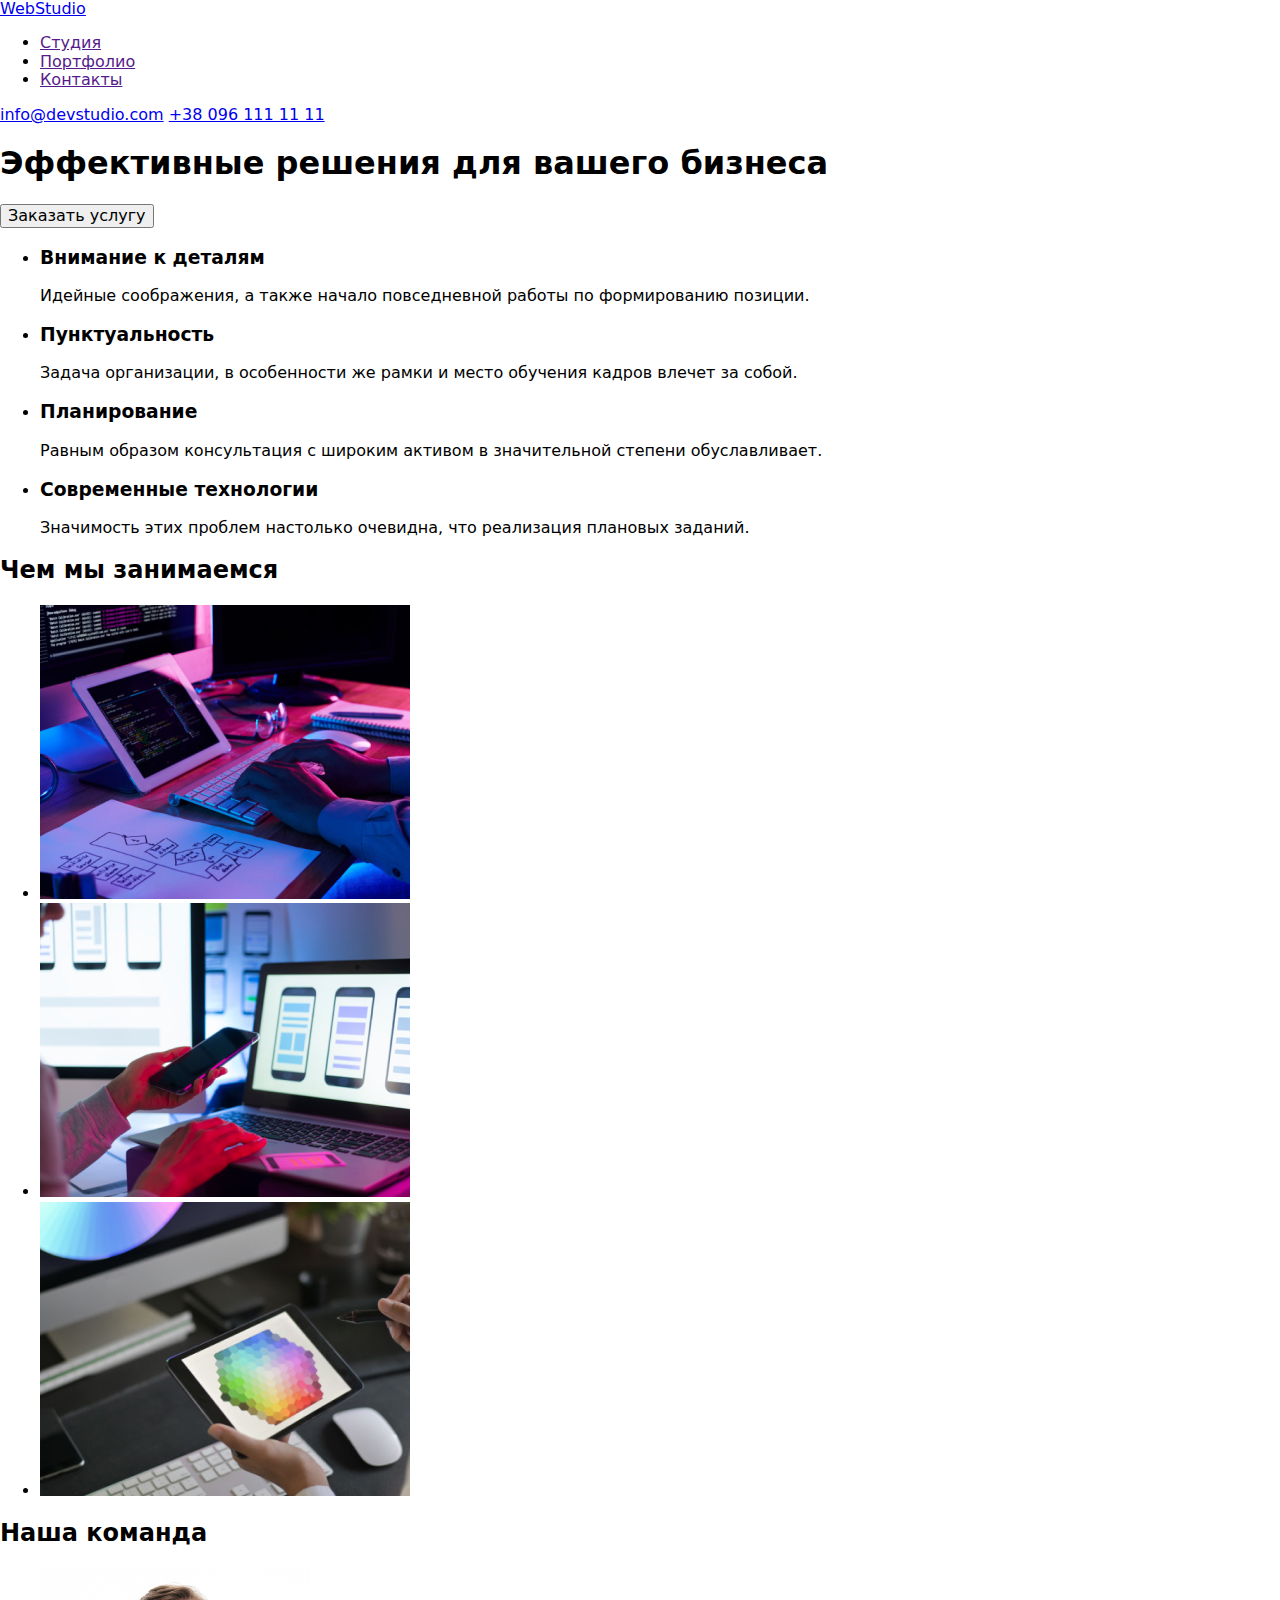
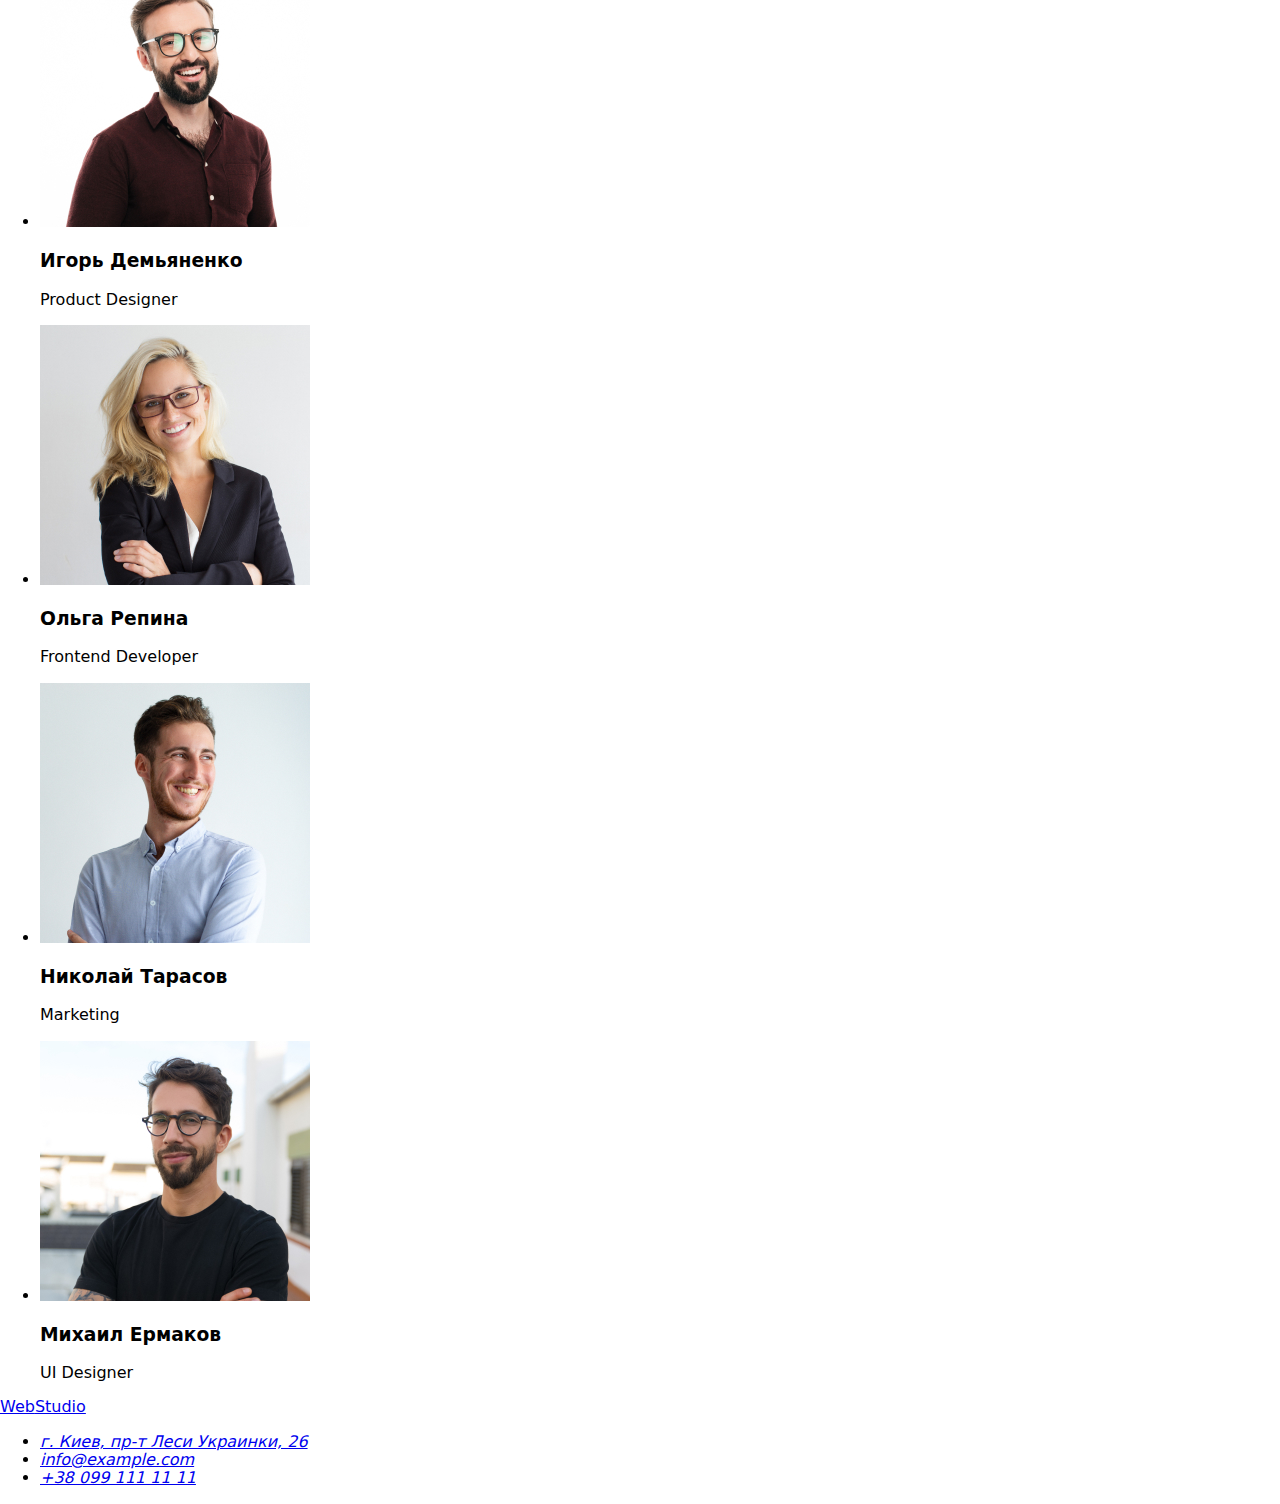
==== index.html @ 5b7927d1 "init" ====
<!DOCTYPE html>
<html lang="ru">
<head>
    <meta charset="UTF-8">
    <meta http-equiv="X-UA-Compatible" content="IE=edge">
    <meta name="viewport" content="width=device-width, initial-scale=1.0">
    <title>Студия</title>
    <link rel="stylesheet" href="https://cdnjs.cloudflare.com/ajax/libs/modern-normalize/1.0.0/modern-normalize.min.css">
    
</head>
<body>
    <header>
        <nav>
            <a href="/"><span>Web</span>Studio</a>
            <ul>
                <li>
                    <a href="">Студия</a>
                </li>
                <li>
                    <a href="">Портфолио</a>
                </li>
                <li>
                    <a href="">Контакты</a>
                </li>
            </ul>
        </nav>
        <a href="mailto=info@devstudio.com">info@devstudio.com</a>
        <a href="tel:+380961111111">+38 096 111 11 11</a>
    </header>
    <main>

        <!-- HERO-->
        <section>
            <h1>Эффективные решения для вашего бизнеса</h1>
            <button type="button">Заказать услугу</button>
        </section>
        <!-- About US -->
        <section>
            <h2 hidden>О нас</h2>
            <ul>
                <li>
                    <h3>Внимание к деталям</h3>
                    <p>Идейные соображения, а также начало повседневной работы по формированию позиции.</p>
                </li>
                <li>
                    <h3>Пунктуальность</h3>
                    <p>Задача организации, в особенности же рамки и место обучения кадров влечет за собой.</p>
                </li>
                <li>
                    <h3>Планирование</h3>
                    <p>Равным образом консультация с широким активом в значительной степени обуславливает.</p>
                </li>
                <li>
                    <h3>Современные технологии</h3>
                    <p>Значимость этих проблем настолько очевидна, что реализация плановых заданий.</p>
                </li>
            </ul>
        </section>

        <!--Our occupation-->
        <section>
            <h2>Чем мы занимаемся</h2>
            <ul>
                <li><img src="./images/section-occupation/occupation1.jpg" alt="разработчик занимается версткой" width="370" height="294"></li>
                <li><img src="./images/section-occupation/occupation2.jpg" alt="разработчик работает над интерфейсом" width="370" height="294"></li>
                <li><img src="./images/section-occupation/occupation3.jpg" alt="разработчик подбирает цветовое решение" width="370" height="294"></li>
            </ul>
        </section>

        <!--Development team-->
        <section>
            <h2>Наша команда</h2>
            <ul>
                <li>
                    <img src="./images/section-development-team/product-designer.jpg" alt="фотография дизайнера" width="270" height="260">
                    <h3>Игорь Демьяненко</h3>
                    <p lang="en">Product Designer</p>   
                </li>
                <li>
                    <img src="./images/section-development-team/frontend-developer.jpg" alt="фотография фронтенд разработчика" width="270" height="260">
                    <h3>Ольга Репина</h3>
                    <p lang="en">Frontend Developer</p>
                </li>
                <li>
                    <img src="./images/section-development-team/marketing.jpg" alt="фотография маркетолога" width="270" height="260">
                    <h3>Николай Тарасов</h3>
                    <p lang="en">Marketing</p>
                </li>
                <li>
                    <img src="./images/section-development-team/ui-designer.jpg" alt="фотография дизайнера пользовательского интерфейса" width="270" height="260">    
                    <h3>Михаил Ермаков</h3>
                    <p lang="en">UI Designer</p>
                </li>
            </ul>
        </section>
    </main>
    <footer>
        <a href="/"><span>Web</span>Studio</a>
        <address>
            <ul>
                <li>
                    <a href="https://goo.gl/maps/tsdU5EEPxmvVZAaJ6" target="_blank" rel="noopener noreferrer">г. Киев, пр-т Леси Украинки, 26</a>
                </li>
                <li>
                    <a href="mailto:info@example.com" lang="en">info@example.com</a>
                </li>
                <li>
                    <a href="tel:+380991111111">+38 099 111 11 11</a>
                </li>    
            </ul>
        </address>

    </footer>
    
</body>

</html>
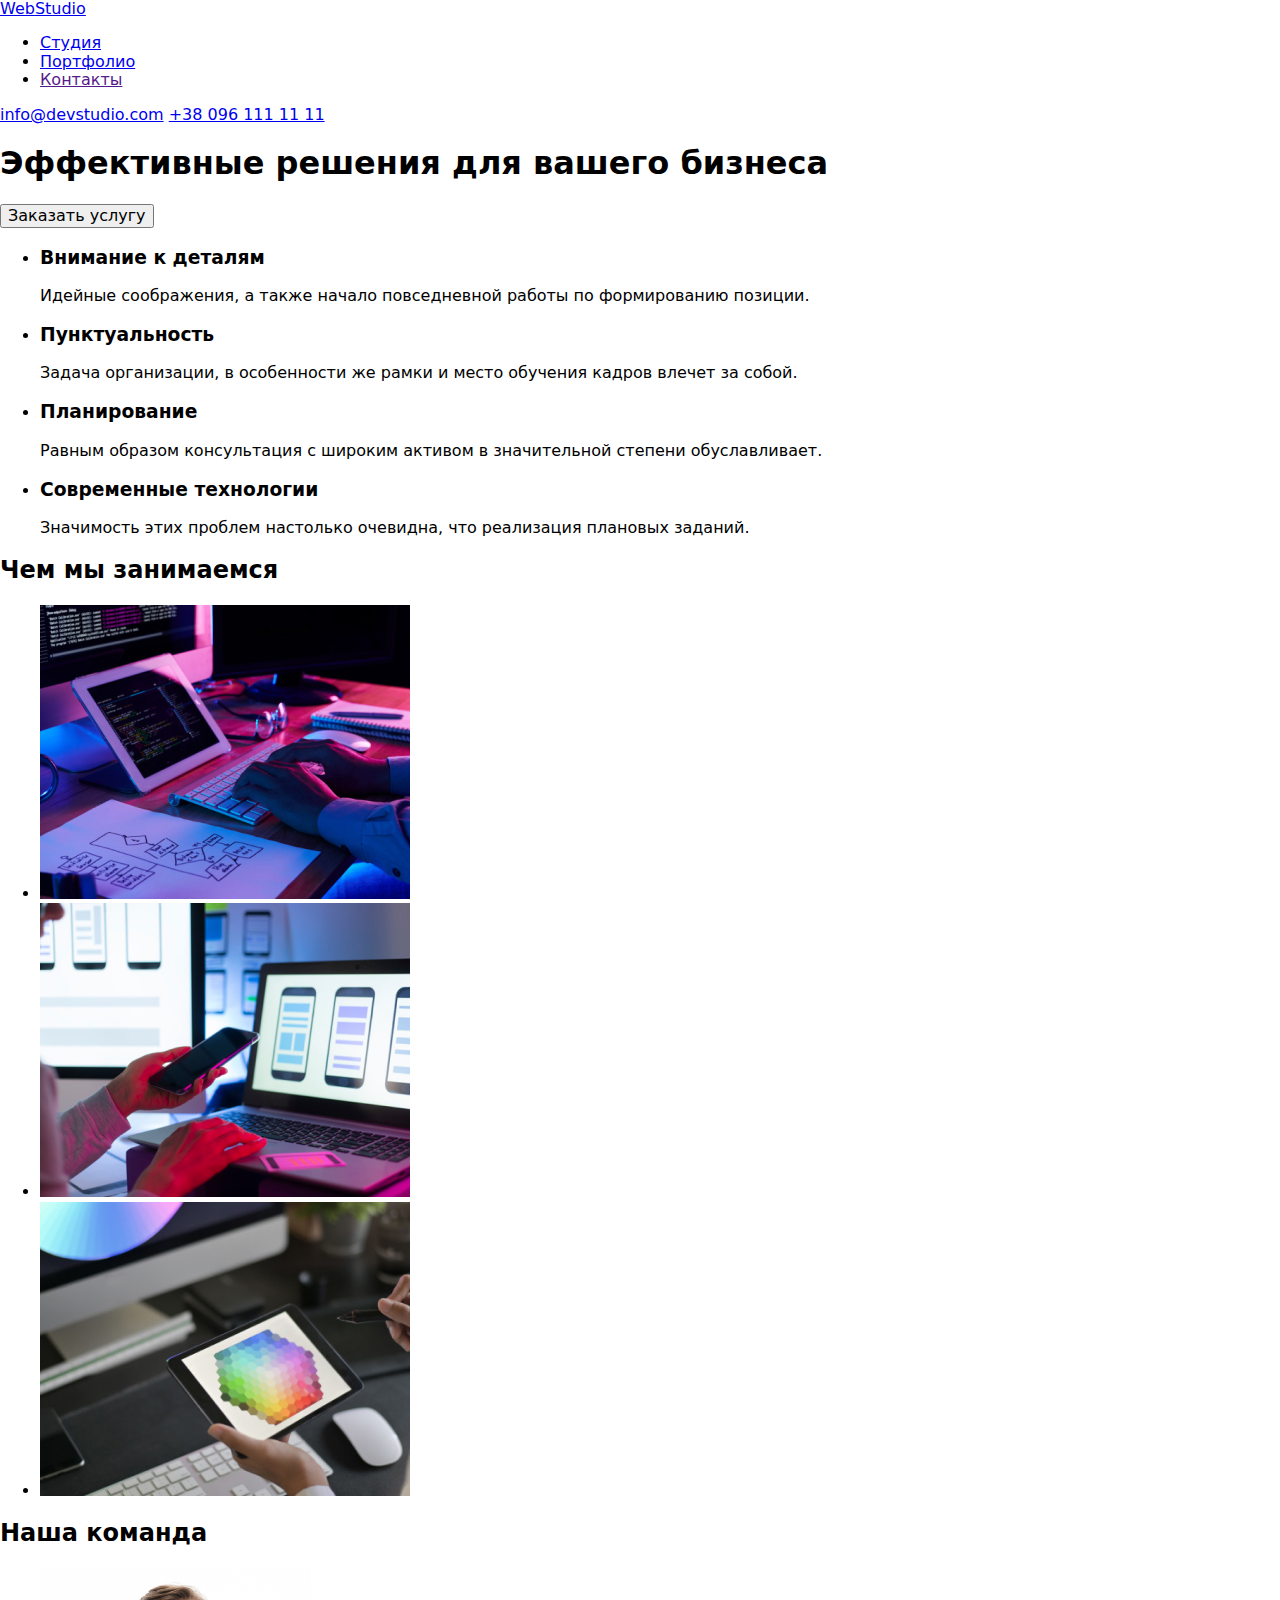
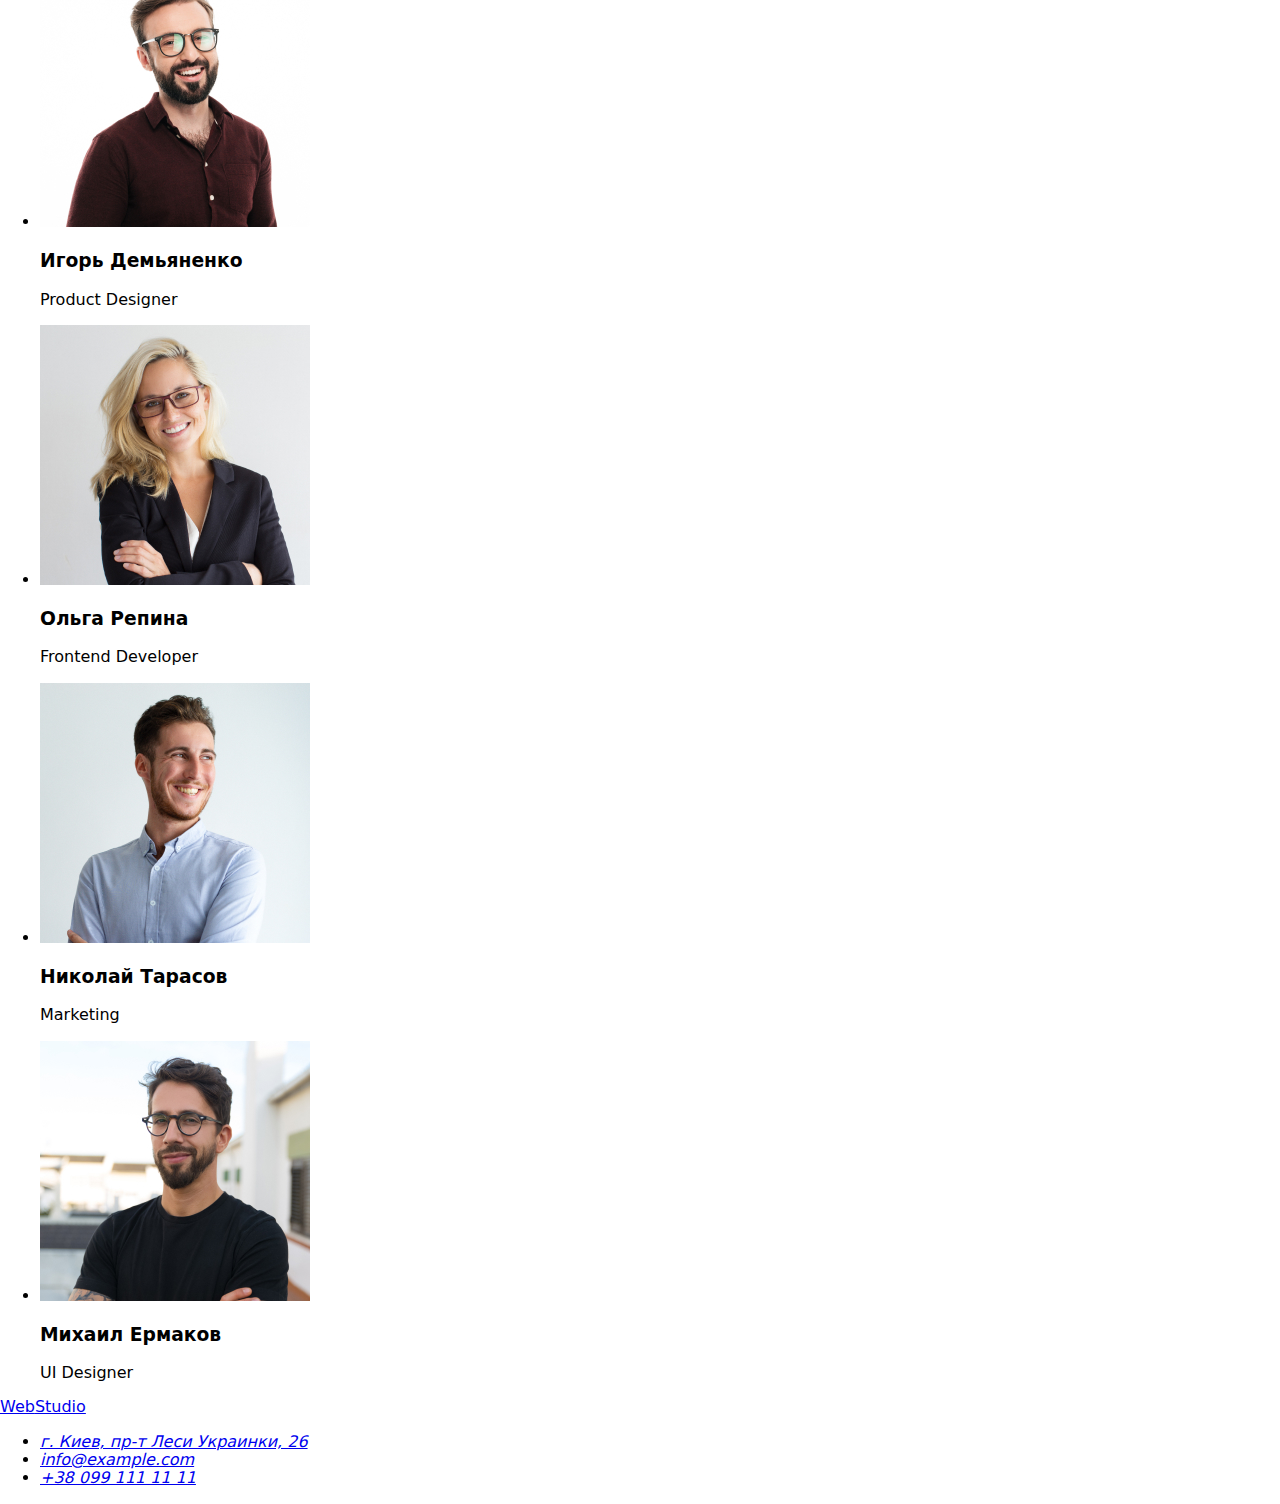
==== commit 17c8c278: "added portfolio" ====
--- a/index.html
+++ b/index.html
@@ -14,10 +14,10 @@
             <a href="/"><span>Web</span>Studio</a>
             <ul>
                 <li>
-                    <a href="">Студия</a>
+                    <a href="./index.html">Студия</a>
                 </li>
                 <li>
-                    <a href="">Портфолио</a>
+                    <a href="./portfolio.html">Портфолио</a>
                 </li>
                 <li>
                     <a href="">Контакты</a>
@@ -61,9 +61,9 @@
         <section>
             <h2>Чем мы занимаемся</h2>
             <ul>
-                <li><img src="./images/section-occupation/occupation1.jpg" alt="разработчик занимается версткой" width="370" height="294"></li>
-                <li><img src="./images/section-occupation/occupation2.jpg" alt="разработчик работает над интерфейсом" width="370" height="294"></li>
-                <li><img src="./images/section-occupation/occupation3.jpg" alt="разработчик подбирает цветовое решение" width="370" height="294"></li>
+                <li><img src="./images/img-section-occupation/occupation1.jpg" alt="разработчик занимается версткой" width="370" height="294"></li>
+                <li><img src="./images/img-section-occupation/occupation2.jpg" alt="разработчик работает над интерфейсом" width="370" height="294"></li>
+                <li><img src="./images/img-section-occupation/occupation3.jpg" alt="разработчик подбирает цветовое решение" width="370" height="294"></li>
             </ul>
         </section>
 
@@ -72,22 +72,22 @@
             <h2>Наша команда</h2>
             <ul>
                 <li>
-                    <img src="./images/section-development-team/product-designer.jpg" alt="фотография дизайнера" width="270" height="260">
+                    <img src="./images/img-section-development-team/product-designer.jpg" alt="фотография дизайнера" width="270" height="260">
                     <h3>Игорь Демьяненко</h3>
                     <p lang="en">Product Designer</p>   
                 </li>
                 <li>
-                    <img src="./images/section-development-team/frontend-developer.jpg" alt="фотография фронтенд разработчика" width="270" height="260">
+                    <img src="./images/img-section-development-team/frontend-developer.jpg" alt="фотография фронтенд разработчика" width="270" height="260">
                     <h3>Ольга Репина</h3>
                     <p lang="en">Frontend Developer</p>
                 </li>
                 <li>
-                    <img src="./images/section-development-team/marketing.jpg" alt="фотография маркетолога" width="270" height="260">
+                    <img src="./images/img-section-development-team/marketing.jpg" alt="фотография маркетолога" width="270" height="260">
                     <h3>Николай Тарасов</h3>
                     <p lang="en">Marketing</p>
                 </li>
                 <li>
-                    <img src="./images/section-development-team/ui-designer.jpg" alt="фотография дизайнера пользовательского интерфейса" width="270" height="260">    
+                    <img src="./images/img-section-development-team/ui-designer.jpg" alt="фотография дизайнера пользовательского интерфейса" width="270" height="260">    
                     <h3>Михаил Ермаков</h3>
                     <p lang="en">UI Designer</p>
                 </li>
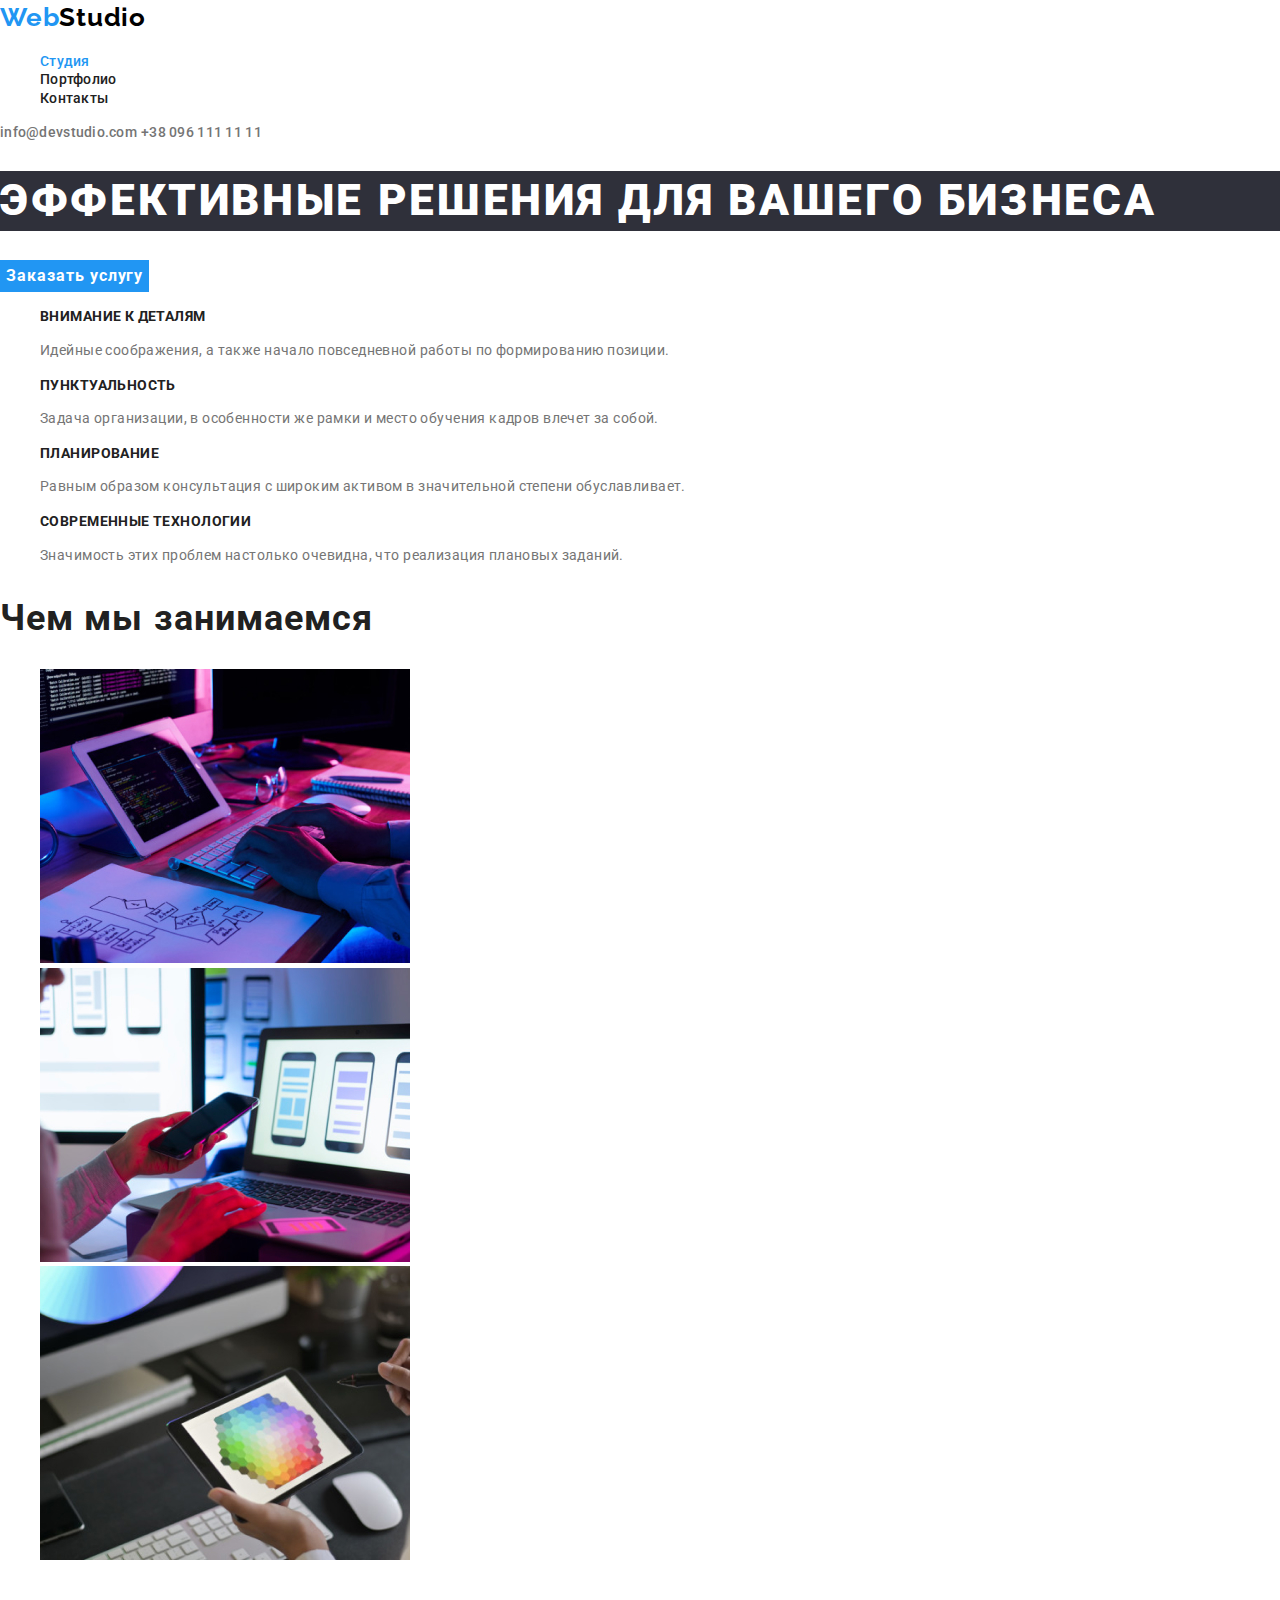
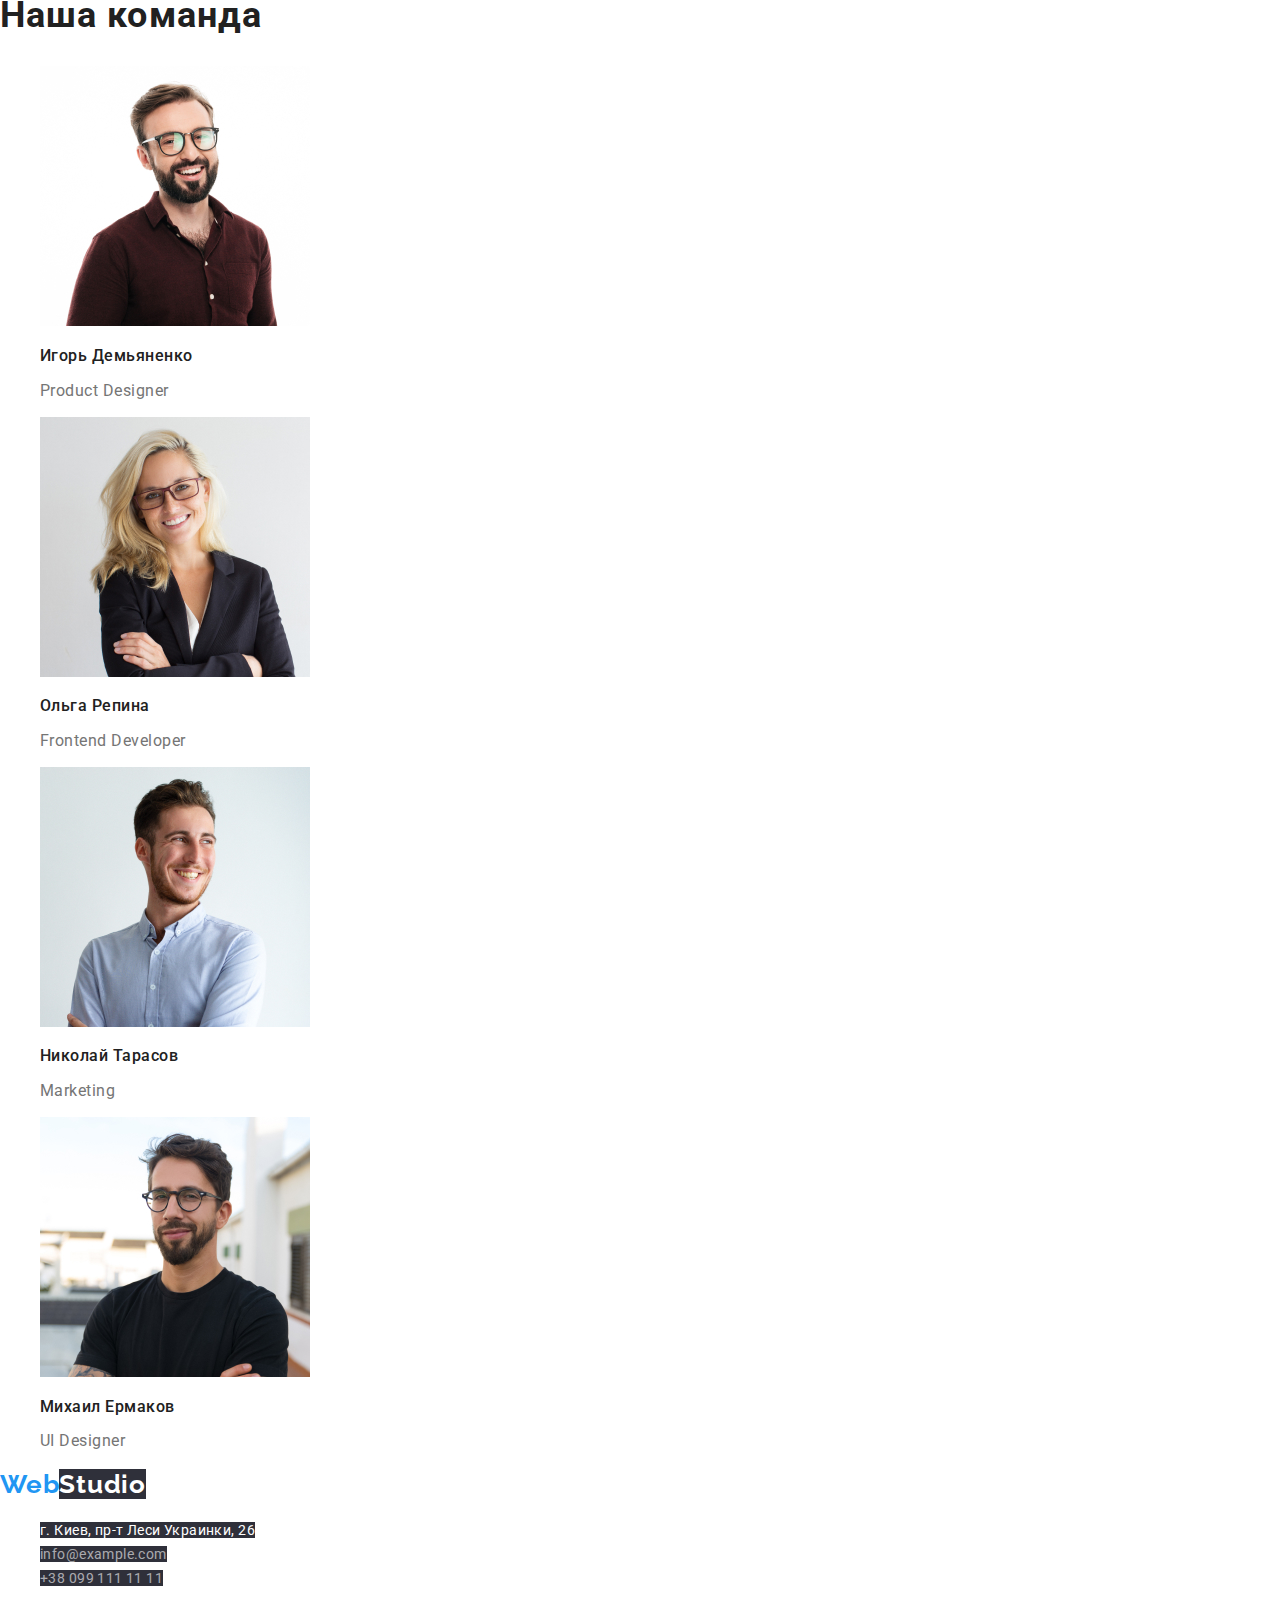
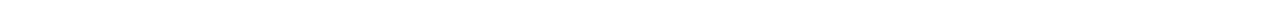
==== commit 71ed72b3: "added css" ====
--- a/index.html
+++ b/index.html
@@ -6,61 +6,71 @@
     <meta name="viewport" content="width=device-width, initial-scale=1.0">
     <title>Студия</title>
     <link rel="stylesheet" href="https://cdnjs.cloudflare.com/ajax/libs/modern-normalize/1.0.0/modern-normalize.min.css">
-    
+    <link rel="preconnect" href="https://fonts.gstatic.com">
+    <link rel="preconnect" href="https://fonts.gstatic.com">
+<link rel="preconnect" href="https://fonts.gstatic.com">
+<link href="https://fonts.googleapis.com/css2?family=Raleway:wght@700&family=Roboto:wght@400;500;700;900&display=swap"
+      rel="stylesheet">
+    <link rel="stylesheet" href="./stiles.css">
 </head>
+
 <body>
-    <header>
-        <nav>
-            <a href="/"><span>Web</span>Studio</a>
-            <ul>
-                <li>
-                    <a href="./index.html">Студия</a>
+    <header class="header">
+        <nav class="navigation">
+            <a class="logo link" href="./index.html">Web<span class="logo-durk-letters">Studio</span></a>
+            <ul class="navigation-list list">
+                <li class="navigation-item">
+                    <a class="current navigation-link link" href="./index.html">Студия</a>
                 </li>
-                <li>
-                    <a href="./portfolio.html">Портфолио</a>
+                <li class="navigation-item">
+                    <a class="navigation-link link" href="./portfolio.html">Портфолио</a>
                 </li>
-                <li>
-                    <a href="">Контакты</a>
+                <li class="navigation-item">
+                    <a class="navigation-link link" href="">Контакты</a>
                 </li>
             </ul>
         </nav>
-        <a href="mailto=info@devstudio.com">info@devstudio.com</a>
-        <a href="tel:+380961111111">+38 096 111 11 11</a>
+        <a class="contact-link link" href="mailto=info@devstudio.com">info@devstudio.com</a>
+        <a class="contact-link link" href="tel:+380961111111">+38 096 111 11 11</a>
     </header>
     <main>
 
         <!-- HERO-->
-        <section>
-            <h1>Эффективные решения для вашего бизнеса</h1>
-            <button type="button">Заказать услугу</button>
+
+        <section class="hero">
+            <h1 class="hero-title">Эффективные решения для вашего бизнеса</h1>
+            <button class="modal-btn" type="button">Заказать услугу</button>
         </section>
+
         <!-- About US -->
-        <section>
-            <h2 hidden>О нас</h2>
-            <ul>
-                <li>
-                    <h3>Внимание к деталям</h3>
+
+        <section class="about">
+            <h2 hidden class="title">О нас</h2>
+            <ul class="about-list list">
+                <li class="about-list-item">
+                    <h3 class="about-list-title">Внимание к деталям</h3>
                     <p>Идейные соображения, а также начало повседневной работы по формированию позиции.</p>
                 </li>
-                <li>
-                    <h3>Пунктуальность</h3>
+                <li class="about-list-item">
+                    <h3 class="about-list-title">Пунктуальность</h3>
                     <p>Задача организации, в особенности же рамки и место обучения кадров влечет за собой.</p>
                 </li>
-                <li>
-                    <h3>Планирование</h3>
+                <li class="about-list-item">
+                    <h3 class="about-list-title">Планирование</h3>
                     <p>Равным образом консультация с широким активом в значительной степени обуславливает.</p>
                 </li>
-                <li>
-                    <h3>Современные технологии</h3>
+                <li class="about-list-item">
+                    <h3 class="about-list-title">Современные технологии</h3>
                     <p>Значимость этих проблем настолько очевидна, что реализация плановых заданий.</p>
                 </li>
             </ul>
         </section>
 
         <!--Our occupation-->
-        <section>
-            <h2>Чем мы занимаемся</h2>
-            <ul>
+
+        <section class="occupation">
+            <h2 class="title">Чем мы занимаемся</h2>
+            <ul class="list">
                 <li><img src="./images/img-section-occupation/occupation1.jpg" alt="разработчик занимается версткой" width="370" height="294"></li>
                 <li><img src="./images/img-section-occupation/occupation2.jpg" alt="разработчик работает над интерфейсом" width="370" height="294"></li>
                 <li><img src="./images/img-section-occupation/occupation3.jpg" alt="разработчик подбирает цветовое решение" width="370" height="294"></li>
@@ -68,44 +78,48 @@
         </section>
 
         <!--Development team-->
-        <section>
-            <h2>Наша команда</h2>
-            <ul>
-                <li>
+
+        <section class="development-team">
+            <h2 class="title">Наша команда</h2>
+            <ul class="list">
+                <li class="list-team">
                     <img src="./images/img-section-development-team/product-designer.jpg" alt="фотография дизайнера" width="270" height="260">
-                    <h3>Игорь Демьяненко</h3>
+                    <h3 class="title-team">Игорь Демьяненко</h3>
                     <p lang="en">Product Designer</p>   
                 </li>
-                <li>
+                <li  class="list-team">
                     <img src="./images/img-section-development-team/frontend-developer.jpg" alt="фотография фронтенд разработчика" width="270" height="260">
-                    <h3>Ольга Репина</h3>
+                    <h3 class="title-team">Ольга Репина</h3>
                     <p lang="en">Frontend Developer</p>
                 </li>
-                <li>
+                <li  class="list-team">
                     <img src="./images/img-section-development-team/marketing.jpg" alt="фотография маркетолога" width="270" height="260">
-                    <h3>Николай Тарасов</h3>
+                    <h3 class="title-team">Николай Тарасов</h3>
                     <p lang="en">Marketing</p>
                 </li>
-                <li>
+                <li  class="list-team">
                     <img src="./images/img-section-development-team/ui-designer.jpg" alt="фотография дизайнера пользовательского интерфейса" width="270" height="260">    
-                    <h3>Михаил Ермаков</h3>
+                    <h3 class="title-team">Михаил Ермаков</h3>
                     <p lang="en">UI Designer</p>
                 </li>
             </ul>
         </section>
     </main>
-    <footer>
-        <a href="/"><span>Web</span>Studio</a>
-        <address>
-            <ul>
-                <li>
-                    <a href="https://goo.gl/maps/tsdU5EEPxmvVZAaJ6" target="_blank" rel="noopener noreferrer">г. Киев, пр-т Леси Украинки, 26</a>
+
+    <!-- FOOTER-->
+    
+    <footer class="footer">
+        <a class="logo link" href="./index.html">Web<span class="logo-light-letters">Studio</span></a>
+        <address class="address">
+            <ul class="contact-list list">
+                <li class="contact-list-item">
+                    <a class="contact-list-link contact-list-link-address link" href="https://goo.gl/maps/tsdU5EEPxmvVZAaJ6" target="_blank" rel="noopener noreferrer">г. Киев, пр-т Леси Украинки, 26</a>
                 </li>
-                <li>
-                    <a href="mailto:info@example.com" lang="en">info@example.com</a>
+                <li class="contact-list-item">
+                    <a class="contact-list-link link" href="mailto:info@example.com" lang="en">info@example.com</a>
                 </li>
-                <li>
-                    <a href="tel:+380991111111">+38 099 111 11 11</a>
+                <li class="contact-list-item">
+                    <a class="contact-list-link link" href="tel:+380991111111">+38 099 111 11 11</a>
                 </li>    
             </ul>
         </address>
--- a/stiles.css
+++ b/stiles.css
@@ -0,0 +1,209 @@
+:root {
+  --main-font: 'Roboto', sans-serif;
+  --secondary-font: 'Raleway', sans-serif;
+  --accent-color: #2196f3;
+}
+
+body {
+  font-family: var(--main-font), var(--secondary-font), Verdana, sans-serif;
+  color: #757575;
+}
+.link {
+  text-decoration: none;
+}
+
+.list {
+  list-style: none;
+}
+
+.address {
+  font-style: normal;
+}
+
+/* ============= COMPONENTS ============= */
+.modal-btn {
+  font-family: inherit;
+  border: none;
+  font-weight: 700;
+  font-size: 16px;
+  line-height: 1.88;
+  letter-spacing: 0.06em;
+  cursor: pointer;
+  color: #ffffff;
+  background-color: var(--accent-color);
+}
+
+.modal-btn:hover,
+.modal-btn:focus,
+.modal-btn:active {
+  background-color: #188ce8;
+  color: #ffffff;
+  outline: none;
+}
+
+.title {
+  font-weight: 700;
+  font-size: 36px;
+  line-height: 1.17;
+  letter-spacing: 0.03em;
+  color: #212121;
+}
+
+/* ============= END COMPONENTS ============= */
+
+/* ============= HEADER ============= */
+
+.logo {
+  font-family: var(--secondary-font);
+  font-weight: 700;
+  font-size: 26px;
+  line-height: 1.38;
+  letter-spacing: 0.03em;
+  color: var(--accent-color);
+}
+
+.logo-durk-letters {
+  color: #000000;
+}
+
+.navigation-link {
+  font-weight: 500;
+  font-size: 14px;
+  line-height: 1.17;
+  letter-spacing: 0.02em;
+  color: #212121;
+}
+
+.navigation-link:hover,
+.navigation-link:focus {
+  color: var(--accent-color);
+}
+
+.current {
+  color: var(--accent-color);
+}
+
+.contact-link {
+  font-weight: 500;
+  font-size: 14px;
+  line-height: 1.17;
+  letter-spacing: 0.02em;
+  color: #757575;
+}
+
+.contact-link:hover,
+.contact-link:focus {
+  color: var(--accent-color);
+}
+/* ============= END HEADER ============= */
+
+/* ============= HERO  ============= */
+.hero-title {
+  text-transform: uppercase;
+  font-weight: 900;
+  font-size: 44px;
+  line-height: 1.36;
+  letter-spacing: 0.06em;
+  color: #ffffff;
+  background: #2f303a; /* ====================== УДАЛИТЬ BACKGROUND когда будет сделан фон!!!!!!! ===================== */
+}
+/* ============= END HERO  ============= */
+
+/* ============= About US  ============= */
+.about-list-item {
+  font-size: 14px;
+  line-height: 1.71;
+  letter-spacing: 0.03em;
+}
+
+.about-list-title {
+  text-transform: uppercase;
+  font-weight: 700;
+  font-size: 14px;
+  line-height: 1.17;
+  letter-spacing: 0.03em;
+  color: #212121;
+}
+/* ============= END About US  ============= */
+
+/* ============= Our occupation  ============= */
+/* ============= END Our occupation  ============= */
+
+/* ============= Development team ============= */
+.title-team {
+  font-weight: 500;
+  font-size: 16px;
+  line-height: 1.17;
+  letter-spacing: 0.03em;
+  color: #212121;
+}
+
+.list-team {
+  font-size: 16px;
+  line-height: 1.17;
+  letter-spacing: 0.03em;
+}
+
+/* ============= END Development team  ============= */
+
+/* ============= PORTFOLIO  ============= */
+.portfolio-btn {
+  font-family: inherit;
+  border: none;
+  font-weight: 500;
+  font-size: 16px;
+  line-height: 1.62;
+  letter-spacing: 0.03em;
+  cursor: pointer;
+  color: #212121;
+  background: #f5f4fa;
+}
+
+.portfolio-btn:hover,
+.portfolio-btn:focus {
+  background-color: var(--accent-color);
+  color: #ffffff;
+  outline: none;
+}
+
+.title-link {
+  font-weight: 700;
+  font-size: 18px;
+  line-height: 2;
+  letter-spacing: 0.06em;
+  color: #212121;
+}
+.description {
+  font-size: 16px;
+  line-height: 1.88;
+  letter-spacing: 0.03em;
+  color: #757575;
+}
+/* ============= END PORTFOLIO  ============= */
+
+/* ============= FOOTER LOGO-CONTACT INFORMATION ============= */
+.logo-light-letters {
+  color: #ffffff;
+  background: #2f303a; /* ====================== УДАЛИТЬ BACKGROUND когда будет сделан фон!!!!!!! ===================== */
+}
+
+.contact-list-link {
+  font-size: 14px;
+  line-height: 1.71;
+  letter-spacing: 0.03em;
+  color: rgba(255, 255, 255, 0.6);
+  background: #2f303a; /* ====================== УДАЛИТЬ BACKGROUND когда будет сделан фон!!!!!!! ===================== */
+}
+
+.contact-list-link-address {
+  color: #ffffff;
+  background: #2f303a; /* ====================== УДАЛИТЬ BACKGROUND когда будет сделан фон!!!!!!! ===================== */
+}
+.contact-list-link:hover,
+.сontact-list-link:focus,
+.contact-list-link:hover,
+.сontact-list-link:focus {
+  color: var(--accent-color);
+}
+
+/* ============= END FOOTER CONTACT INFORMATION ============= */
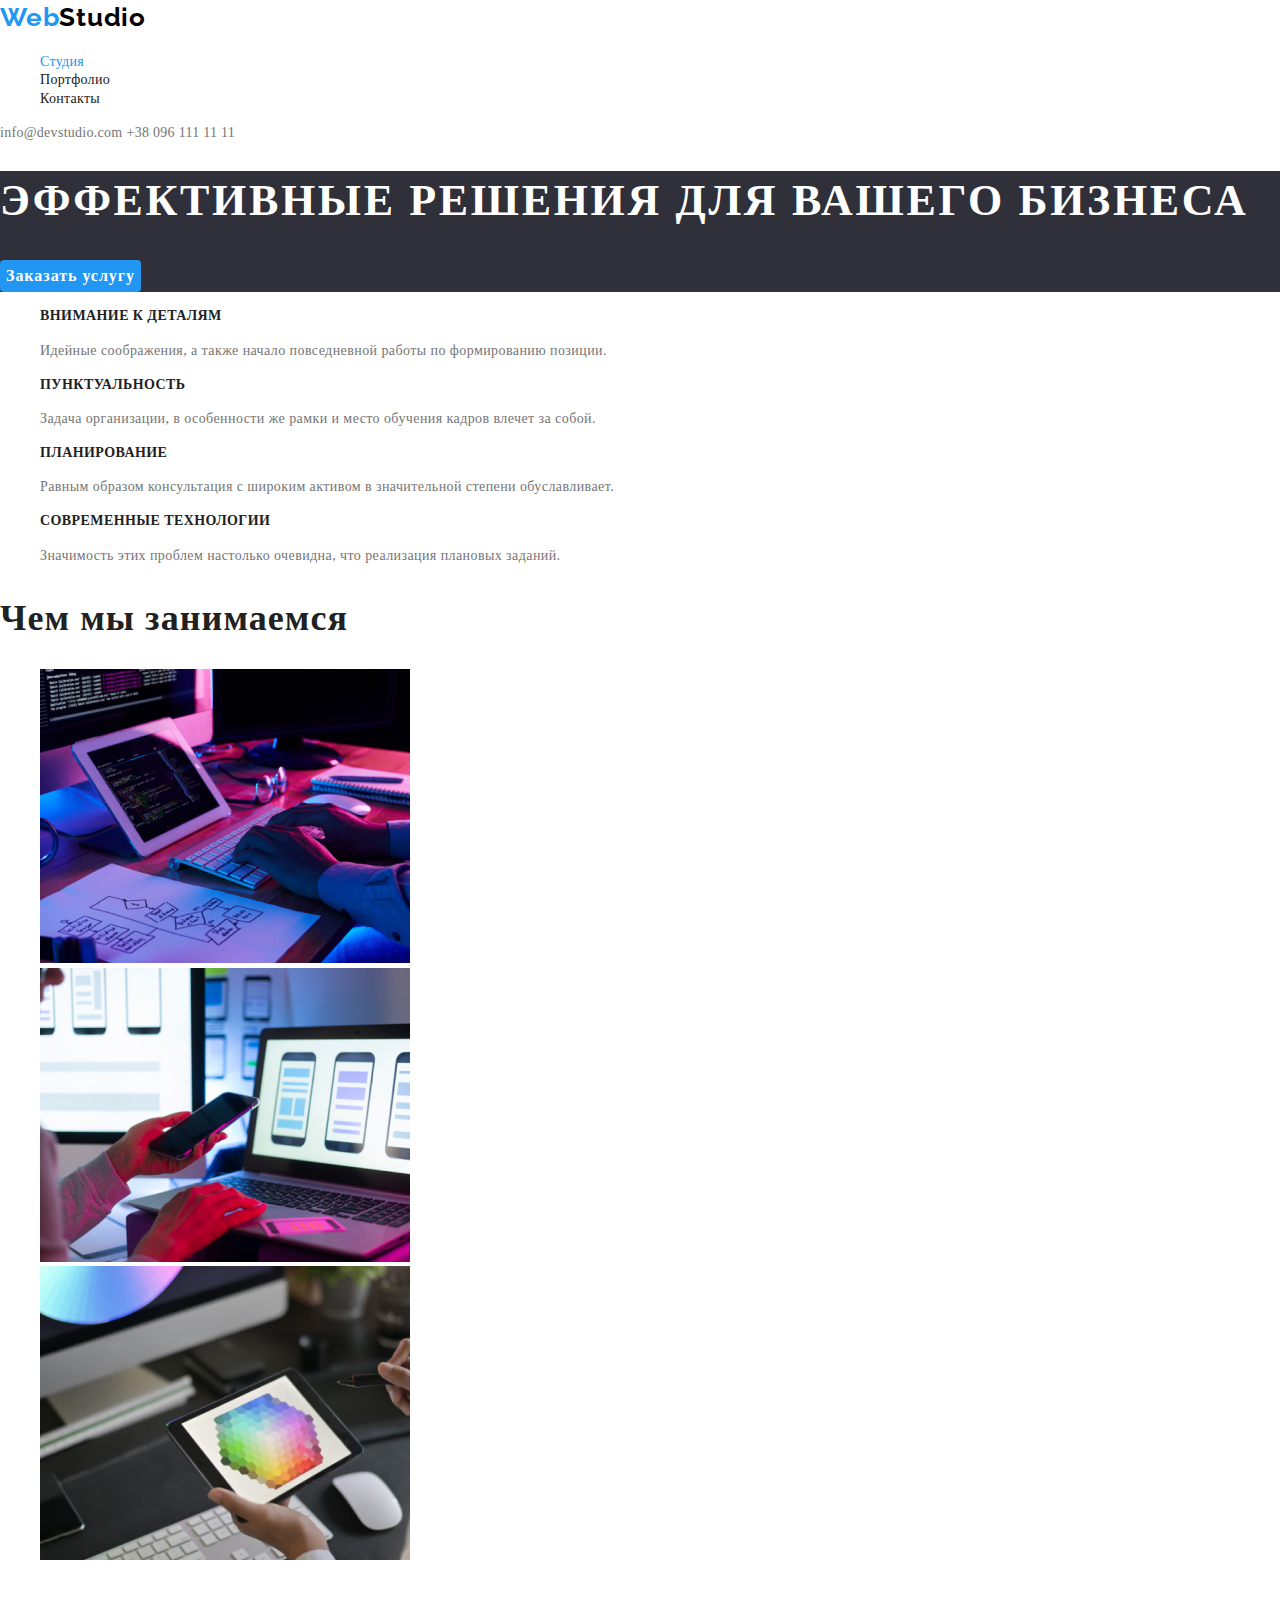
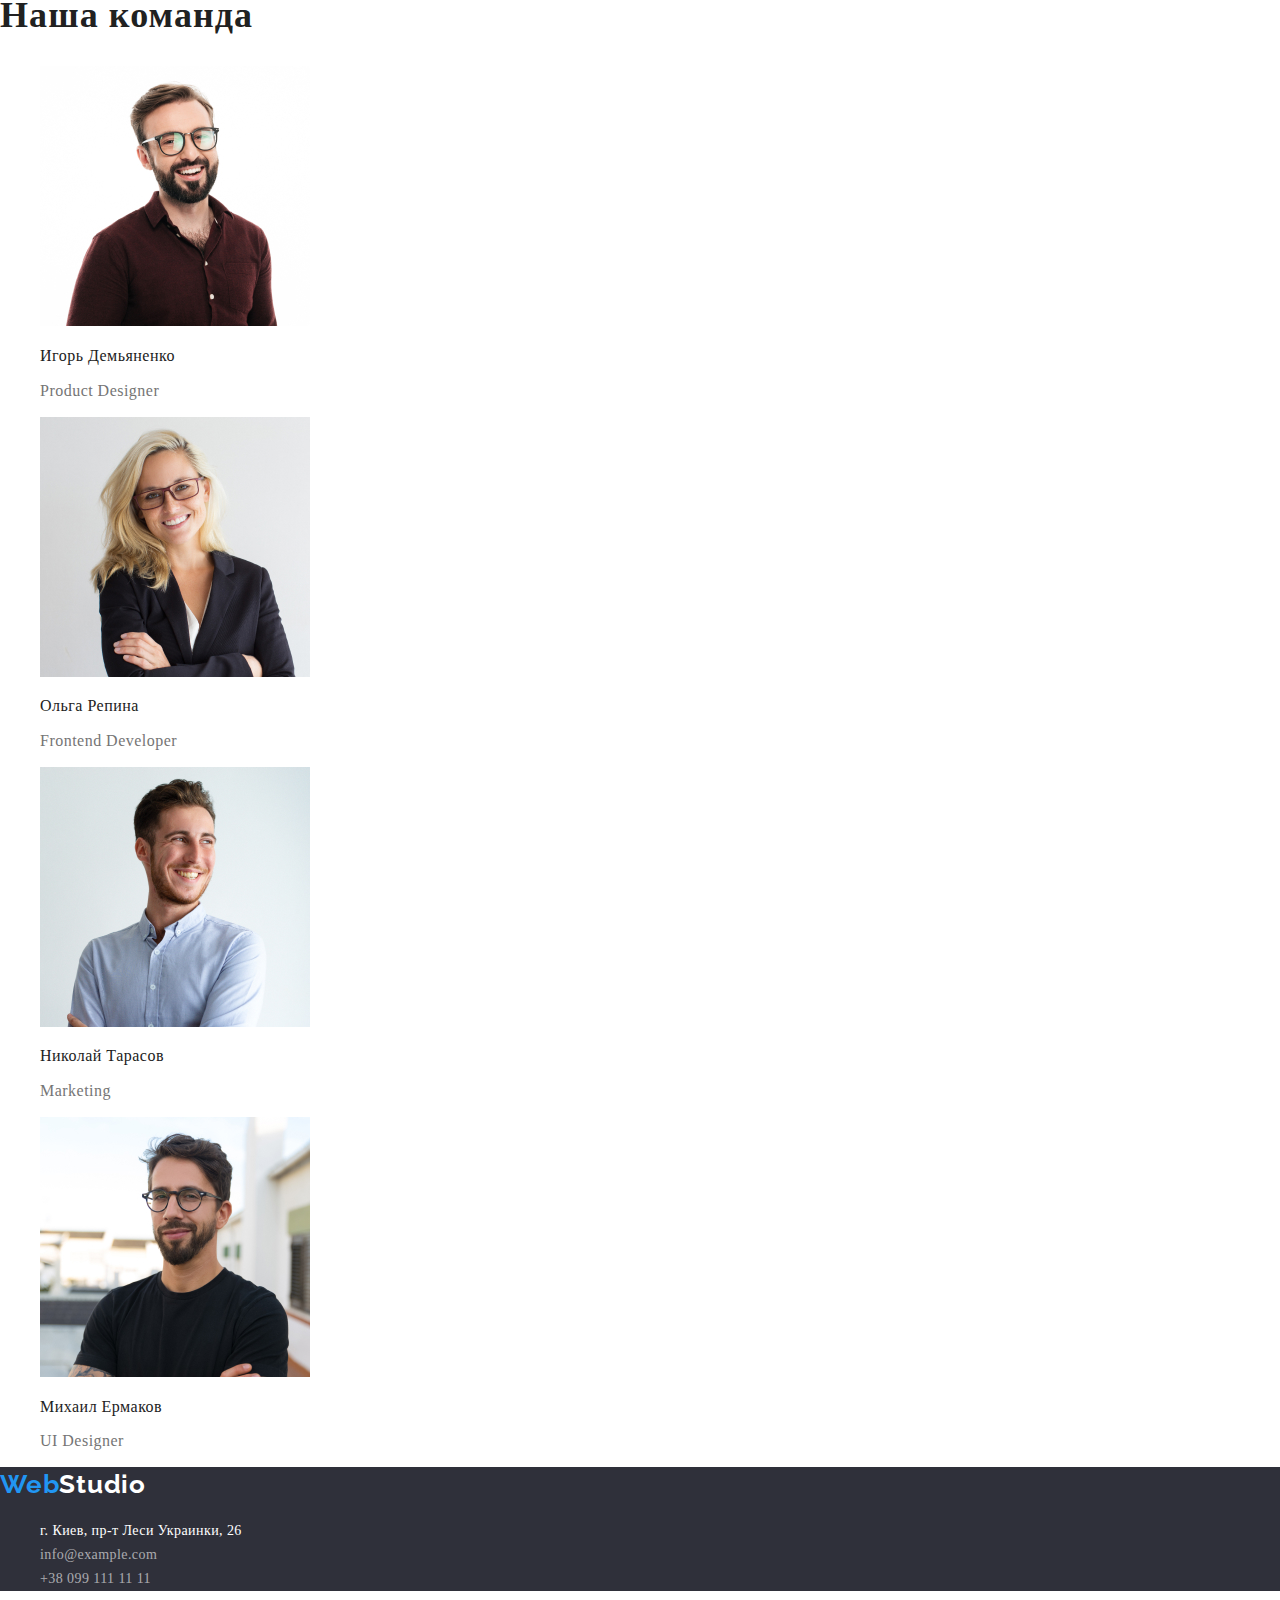
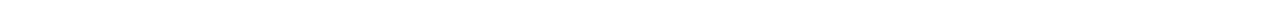
==== commit 2fb41070: "fixed remarcs" ====
--- a/index.html
+++ b/index.html
@@ -7,11 +7,9 @@
     <title>Студия</title>
     <link rel="stylesheet" href="https://cdnjs.cloudflare.com/ajax/libs/modern-normalize/1.0.0/modern-normalize.min.css">
     <link rel="preconnect" href="https://fonts.gstatic.com">
-    <link rel="preconnect" href="https://fonts.gstatic.com">
-<link rel="preconnect" href="https://fonts.gstatic.com">
-<link href="https://fonts.googleapis.com/css2?family=Raleway:wght@700&family=Roboto:wght@400;500;700;900&display=swap"
+    <link href="https://fonts.googleapis.com/css2?family=Raleway:wght@700&family=Roboto:wght@400;500;700;900&display=swap"
       rel="stylesheet">
-    <link rel="stylesheet" href="./stiles.css">
+    <link rel="stylesheet" href="./css/styles.css">
 </head>
 
 <body>
--- a/css/styles.css
+++ b/css/styles.css
@@ -0,0 +1,220 @@
+:root {
+  --main-font: 'Roboto', sans-serif;
+  --secondary-font: 'Raleway', sans-serif;
+  --accent-color: #2196f3;
+  --main-color: #757575;
+  --second-color: #212121;
+  --main-lite-color: #ffffff;
+  --main-dark-color: #000000;
+  --transparant-color: rgba(255, 255, 255, 0.6);
+  --bckg-button-color: #188ce8;
+  --bckg-btn-color: #f5f4fa;
+  --background-section-footer: #2f303a;
+}
+
+body {
+  font-family: var(--main-font), var(--secondary-font), var(--alternative-font);
+  color: var(--main-color);
+}
+.link {
+  text-decoration: none;
+}
+
+.list {
+  list-style: none;
+}
+
+.address {
+  font-style: normal;
+}
+
+/* ============= COMPONENTS ============= */
+.modal-btn {
+  font-family: inherit;
+  border: none;
+  font-weight: 700;
+  font-size: 16px;
+  line-height: 1.88;
+  letter-spacing: 0.06em;
+  cursor: pointer;
+  color: var(--main-lite-color);
+  background-color: var(--accent-color);
+  border-radius: 4px;
+}
+
+.modal-btn:hover,
+.modal-btn:focus,
+.modal-btn:active {
+  background-color: var(bckg-button-color);
+  color: var(--main-lite-color);
+}
+
+.title {
+  font-weight: 700;
+  font-size: 36px;
+  line-height: 1.17;
+  letter-spacing: 0.03em;
+  color: var(--second-color);
+}
+
+/* ============= END COMPONENTS ============= */
+
+/* ============= HEADER ============= */
+
+.logo {
+  font-family: var(--secondary-font);
+  font-weight: 700;
+  font-size: 26px;
+  line-height: 1.38;
+  letter-spacing: 0.03em;
+  color: var(--accent-color);
+}
+
+.logo-durk-letters {
+  color: var(--main-dark-color);
+}
+
+.navigation-link {
+  font-weight: 500;
+  font-size: 14px;
+  line-height: 1.17;
+  letter-spacing: 0.02em;
+  color: var(--second-color);
+}
+
+.navigation-link:hover,
+.navigation-link:focus,
+.contact-link:hover,
+.contact-link:focus {
+  color: var(--accent-color);
+}
+
+.current {
+  color: var(--accent-color);
+}
+
+.contact-link {
+  font-weight: 500;
+  font-size: 14px;
+  line-height: 1.17;
+  letter-spacing: 0.02em;
+  color: var(--main-color);
+}
+
+/* ============= END HEADER ============= */
+
+/* ============= HERO  ============= */
+.hero {
+  background: var(--background-section-footer);
+}
+
+.hero-title {
+  text-transform: uppercase;
+  font-weight: 900;
+  font-size: 44px;
+  line-height: 1.36;
+  letter-spacing: 0.06em;
+  color: var(--main-lite-color);
+}
+/* ============= END HERO  ============= */
+
+/* ============= About US  ============= */
+.about-list-item {
+  font-size: 14px;
+  line-height: 1.71;
+  letter-spacing: 0.03em;
+}
+
+.about-list-title {
+  text-transform: uppercase;
+  font-weight: 700;
+  font-size: 14px;
+  line-height: 1.17;
+  letter-spacing: 0.03em;
+  color: var(--second-color);
+}
+/* ============= END About US  ============= */
+
+/* ============= Our occupation  ============= */
+/* ============= END Our occupation  ============= */
+
+/* ============= Development team ============= */
+.title-team {
+  font-weight: 500;
+  font-size: 16px;
+  line-height: 1.17;
+  letter-spacing: 0.03em;
+  color: var(--second-color);
+}
+
+.list-team {
+  font-size: 16px;
+  line-height: 1.17;
+  letter-spacing: 0.03em;
+}
+
+/* ============= END Development team  ============= */
+
+/* ============= PORTFOLIO  ============= */
+.portfolio-btn {
+  font-family: inherit;
+  border: none;
+  font-weight: 500;
+  font-size: 16px;
+  line-height: 1.62;
+  letter-spacing: 0.03em;
+  cursor: pointer;
+  color: var(--second-color);
+  background: var(--bckg-btn-color);
+  border-radius: 4px;
+}
+
+.portfolio-btn:hover,
+.portfolio-btn:focus {
+  background-color: var(--accent-color);
+  color: var(--main-lite-color);
+}
+
+.title-link {
+  font-weight: 700;
+  font-size: 18px;
+  line-height: 2;
+  letter-spacing: 0.06em;
+  color: var(--second-color);
+}
+.description {
+  font-size: 16px;
+  line-height: 1.88;
+  letter-spacing: 0.03em;
+  color: var(--main-color);
+}
+/* ============= END PORTFOLIO  ============= */
+
+/* ============= FOOTER LOGO-CONTACT INFORMATION ============= */
+footer {
+  background: var(--background-section-footer);
+}
+
+.logo-light-letters {
+  color: var(--main-lite-color);
+}
+
+.contact-list-link {
+  font-size: 14px;
+  line-height: 1.71;
+  letter-spacing: 0.03em;
+  color: var(--transparant-color);
+}
+
+.contact-list-link-address {
+  color: var(--main-lite-color);
+}
+
+.contact-list-link:hover,
+.сontact-list-link:focus,
+.contact-list-link:hover,
+.сontact-list-link:focus {
+  color: var(--accent-color);
+}
+
+/* ============= END FOOTER CONTACT INFORMATION ============= */
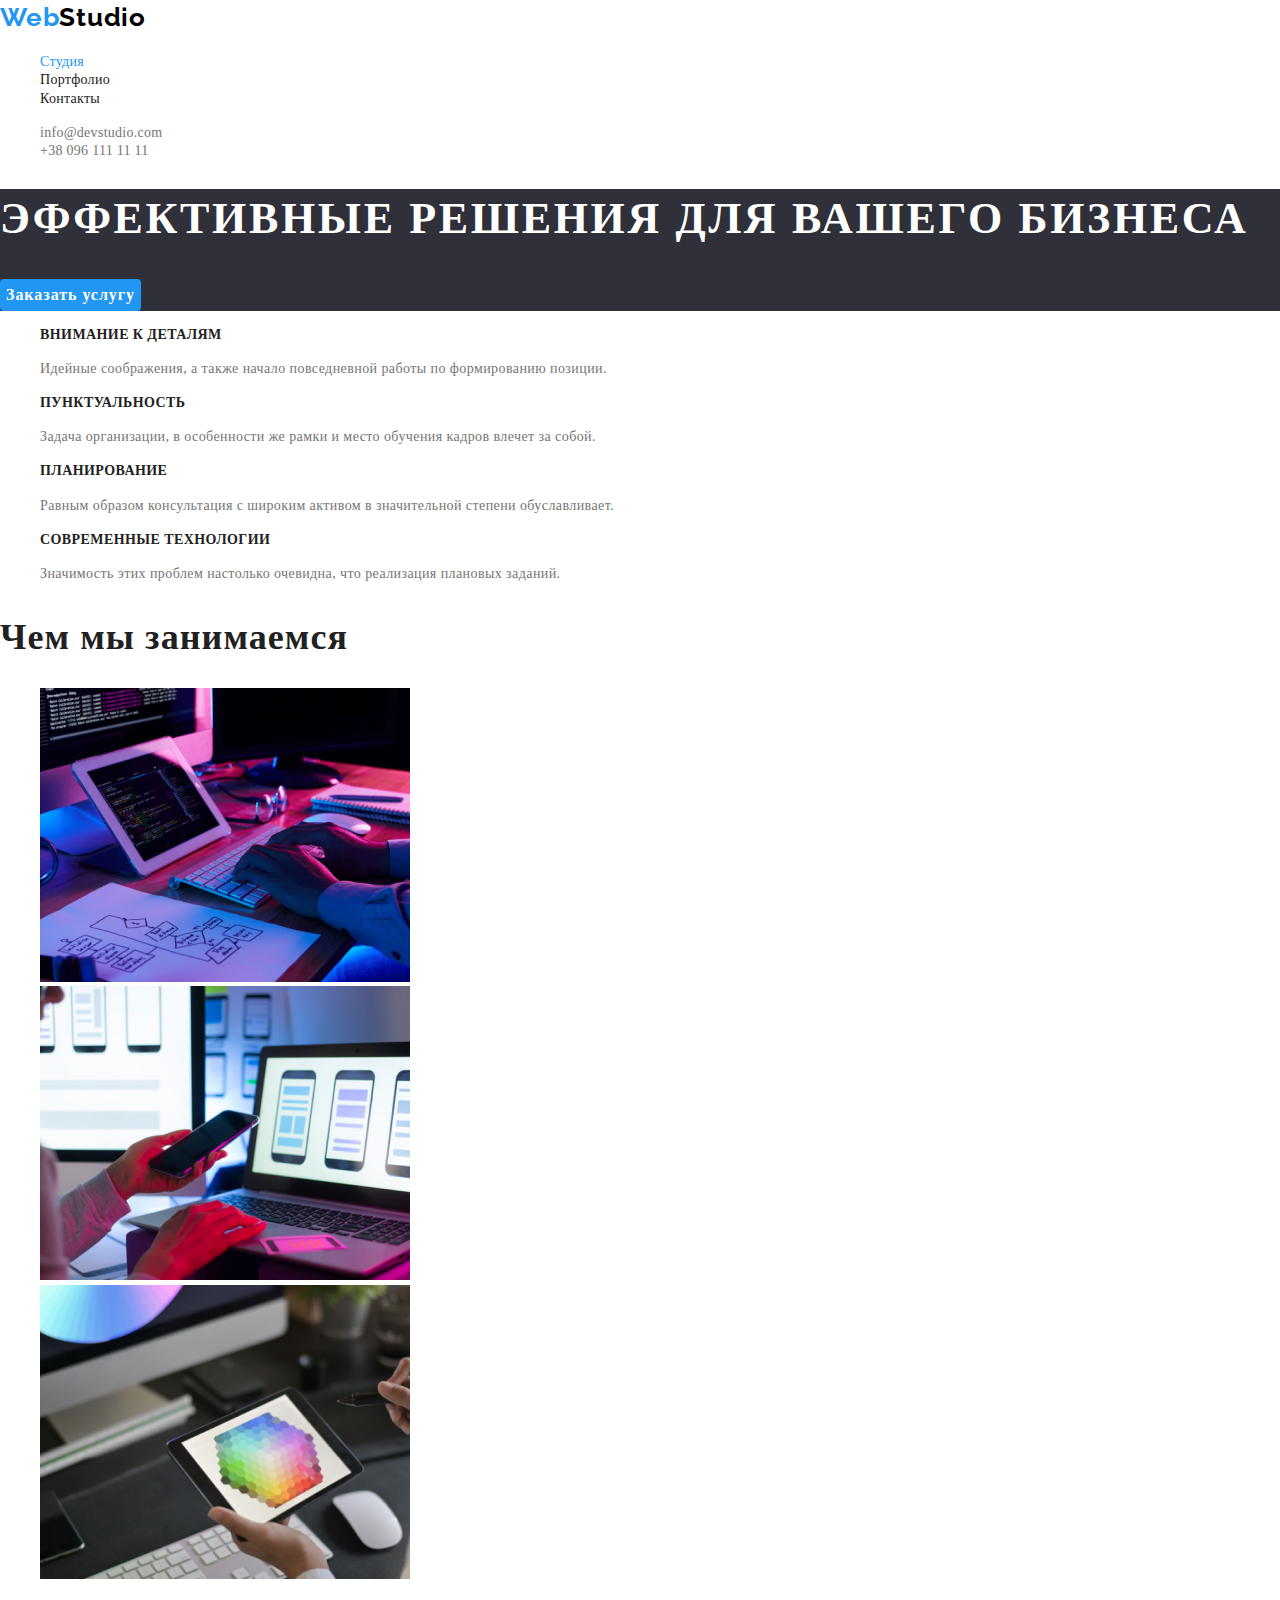
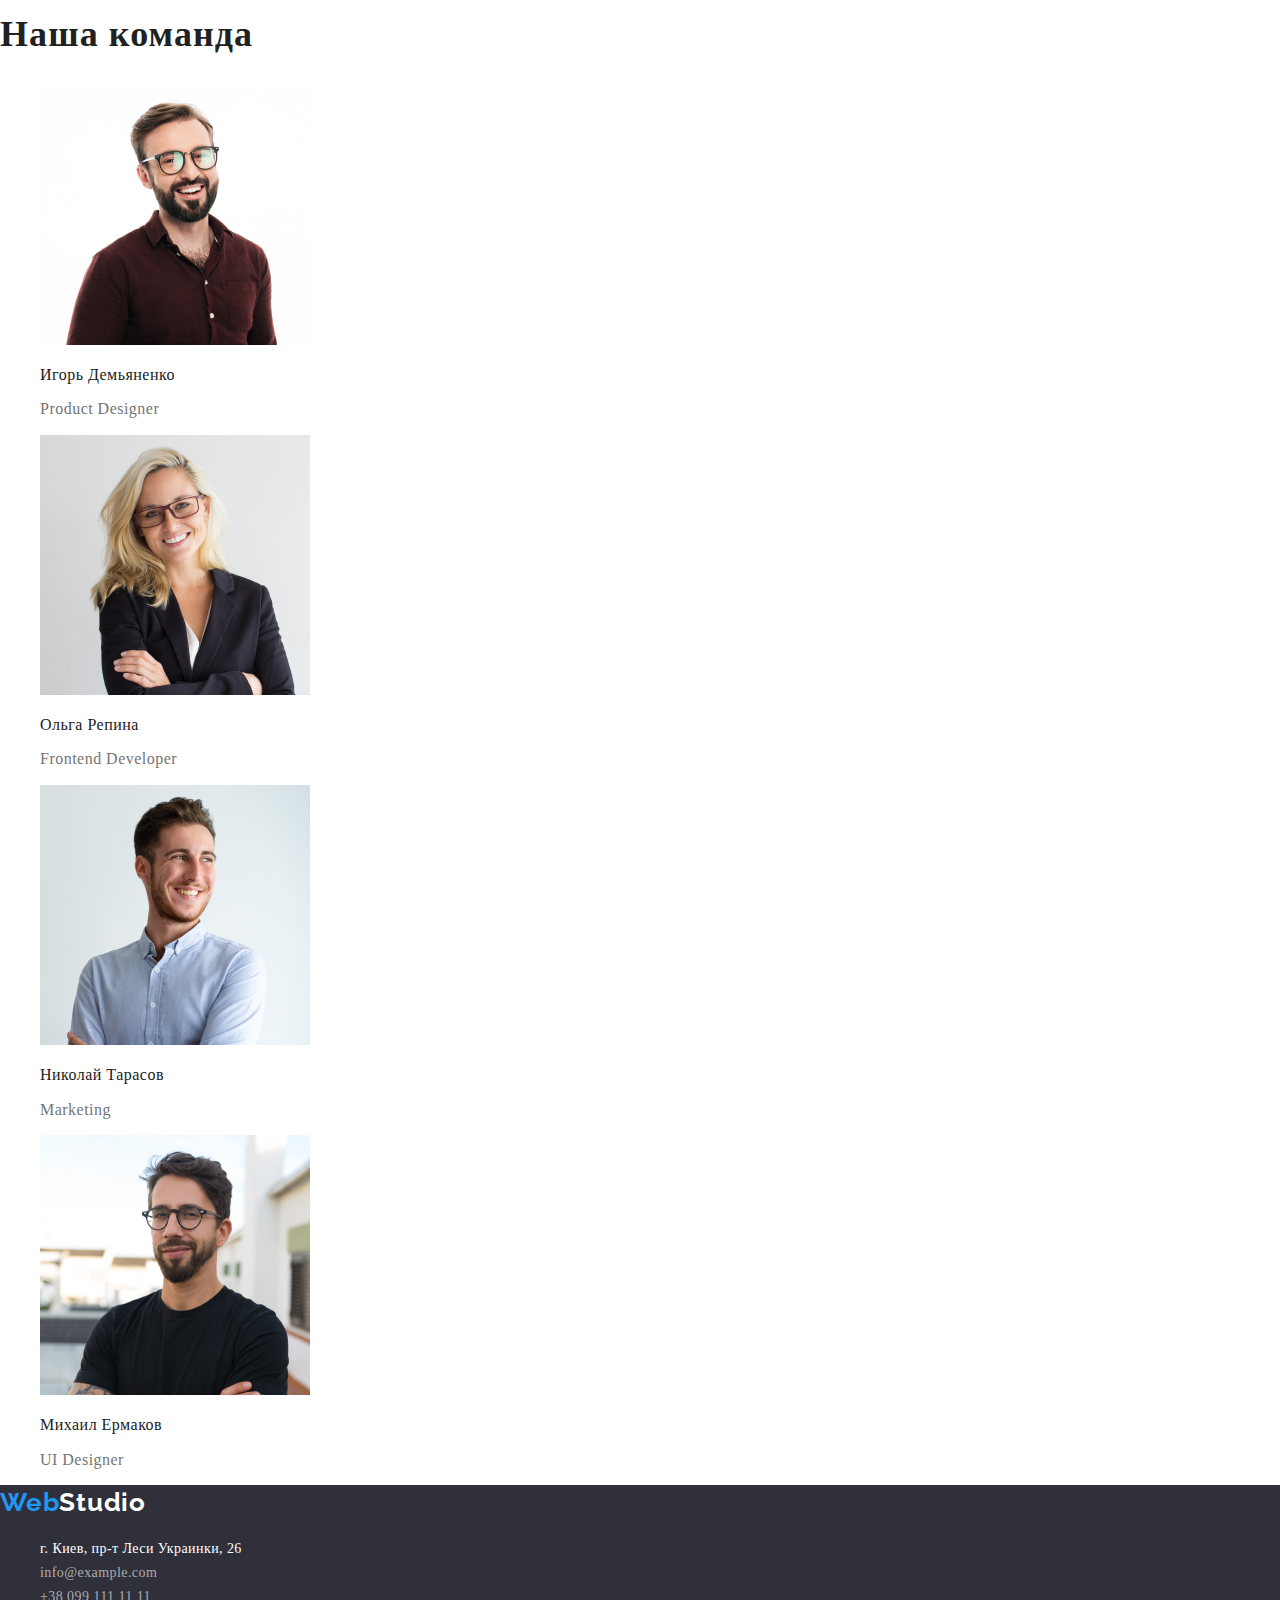
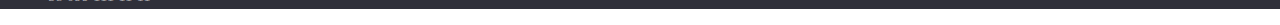
==== commit 0b38c9c5: "fixed list of contacts" ====
--- a/index.html
+++ b/index.html
@@ -28,8 +28,10 @@
                 </li>
             </ul>
         </nav>
-        <a class="contact-link link" href="mailto=info@devstudio.com">info@devstudio.com</a>
-        <a class="contact-link link" href="tel:+380961111111">+38 096 111 11 11</a>
+        <ul class="contact-list-header list">
+            <li class="contact-list-header-item"><a class="contact-link link" href="mailto=info@devstudio.com">info@devstudio.com</a></li>
+            <li class="contact-list-header-item"><a class="contact-link link" href="tel:+380961111111">+38 096 111 11 11</a></li>
+        </ul> 
     </header>
     <main>
 
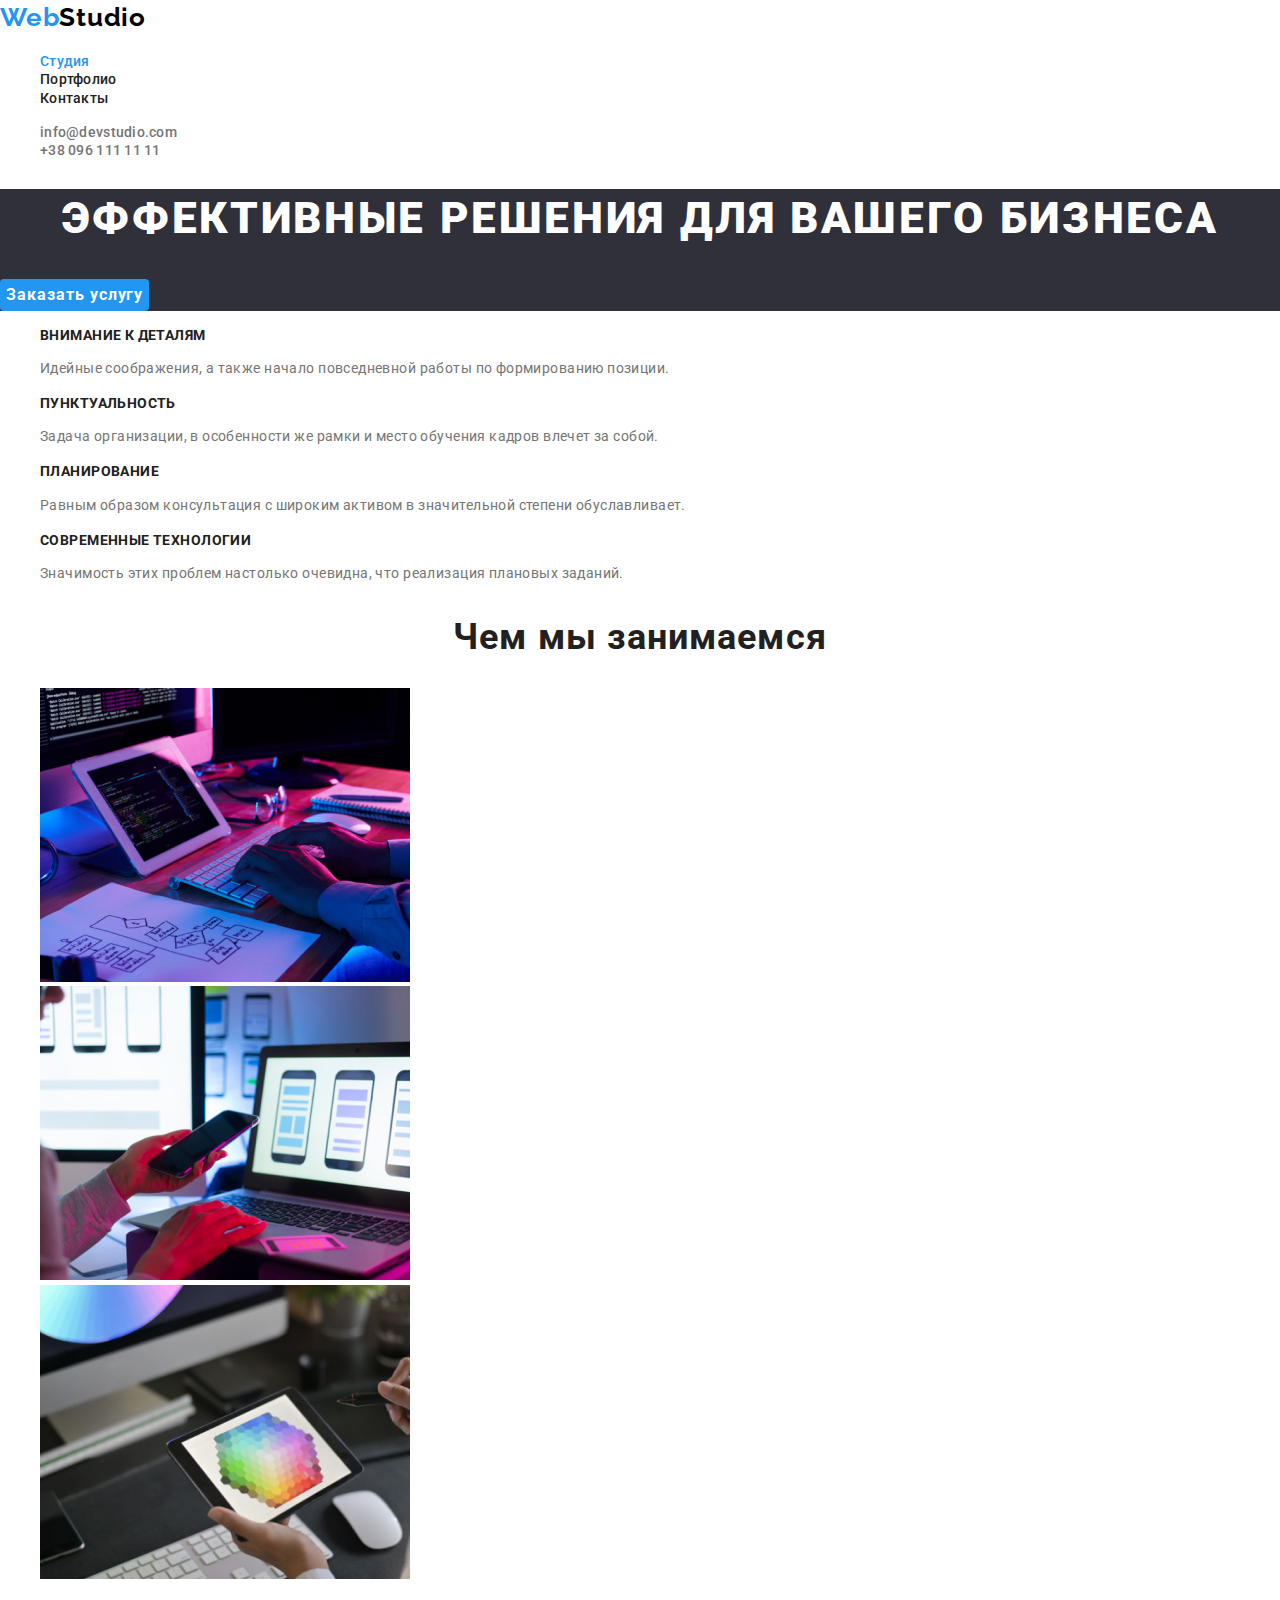
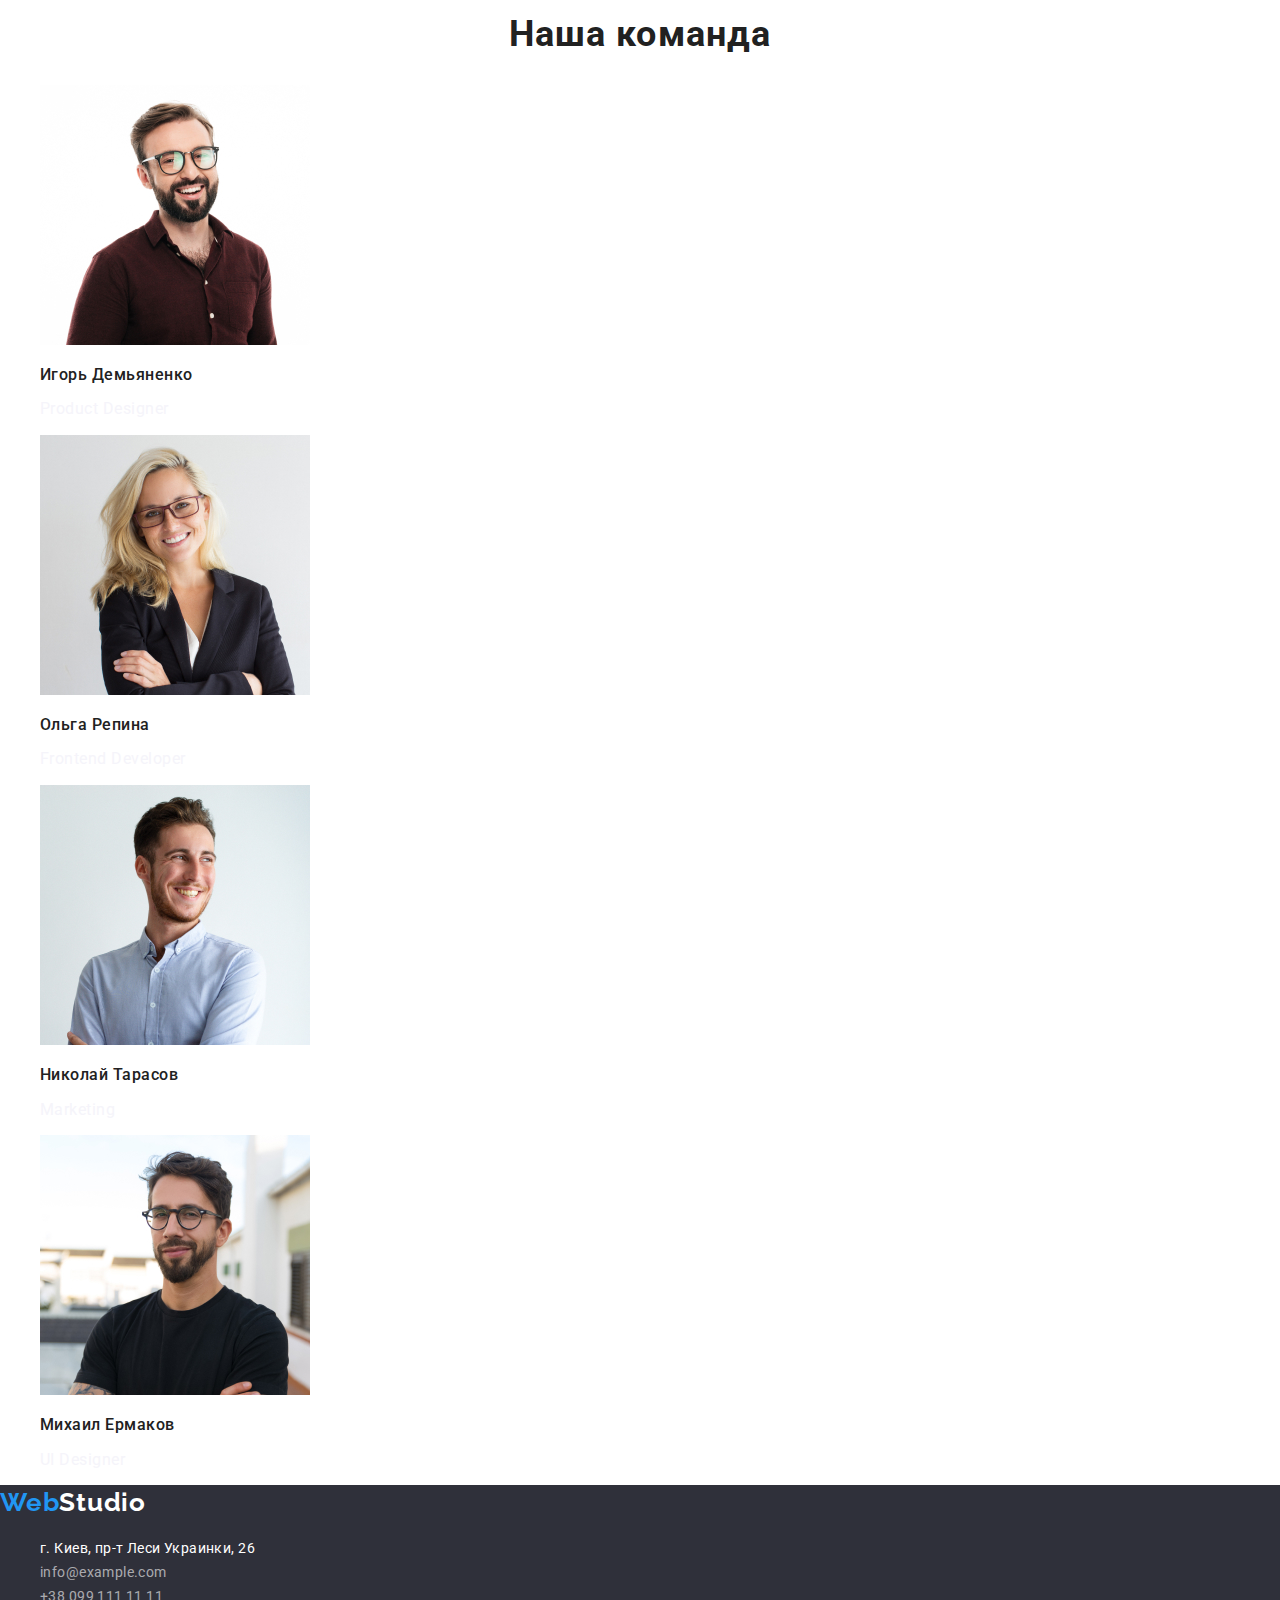
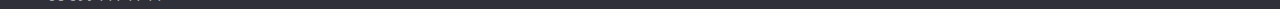
==== commit 449c8bac: "fixed font and background" ====
--- a/index.html
+++ b/index.html
@@ -45,7 +45,7 @@
         <!-- About US -->
 
         <section class="about">
-            <h2 hidden class="title">О нас</h2>
+            <h2 hidden class="about-us-title">О нас</h2>
             <ul class="about-list list">
                 <li class="about-list-item">
                     <h3 class="about-list-title">Внимание к деталям</h3>
@@ -69,7 +69,7 @@
         <!--Our occupation-->
 
         <section class="occupation">
-            <h2 class="title">Чем мы занимаемся</h2>
+            <h2 class="occupation-title">Чем мы занимаемся</h2>
             <ul class="list">
                 <li><img src="./images/img-section-occupation/occupation1.jpg" alt="разработчик занимается версткой" width="370" height="294"></li>
                 <li><img src="./images/img-section-occupation/occupation2.jpg" alt="разработчик работает над интерфейсом" width="370" height="294"></li>
@@ -80,7 +80,7 @@
         <!--Development team-->
 
         <section class="development-team">
-            <h2 class="title">Наша команда</h2>
+            <h2 class="title-development-team">Наша команда</h2>
             <ul class="list">
                 <li class="list-team">
                     <img src="./images/img-section-development-team/product-designer.jpg" alt="фотография дизайнера" width="270" height="260">
--- a/css/styles.css
+++ b/css/styles.css
@@ -13,7 +13,7 @@
 }
 
 body {
-  font-family: var(--main-font), var(--secondary-font), var(--alternative-font);
+  font-family: var(--main-font), var(--secondary-font);
   color: var(--main-color);
 }
 .link {
@@ -35,6 +35,9 @@
   font-weight: 700;
   font-size: 16px;
   line-height: 1.88;
+  display: flex;
+  align-items: center;
+  text-align: center;
   letter-spacing: 0.06em;
   cursor: pointer;
   color: var(--main-lite-color);
@@ -49,14 +52,6 @@
   color: var(--main-lite-color);
 }
 
-.title {
-  font-weight: 700;
-  font-size: 36px;
-  line-height: 1.17;
-  letter-spacing: 0.03em;
-  color: var(--second-color);
-}
-
 /* ============= END COMPONENTS ============= */
 
 /* ============= HEADER ============= */
@@ -109,16 +104,18 @@
 }
 
 .hero-title {
-  text-transform: uppercase;
   font-weight: 900;
   font-size: 44px;
   line-height: 1.36;
+  text-align: center;
   letter-spacing: 0.06em;
+  text-transform: uppercase;
   color: var(--main-lite-color);
 }
 /* ============= END HERO  ============= */
 
 /* ============= About US  ============= */
+
 .about-list-item {
   font-size: 14px;
   line-height: 1.71;
@@ -136,9 +133,30 @@
 /* ============= END About US  ============= */
 
 /* ============= Our occupation  ============= */
+.occupation-title {
+  font-weight: 700;
+  font-size: 36px;
+  line-height: 1.17;
+  text-align: center;
+  letter-spacing: 0.03em;
+  color: var(--second-color);
+}
 /* ============= END Our occupation  ============= */
 
 /* ============= Development team ============= */
+.development-team {
+  color: var(--bckg-btn-color);
+}
+
+.title-development-team {
+  font-weight: 700;
+  font-size: 36px;
+  line-height: 1.17;
+  text-align: center;
+  letter-spacing: 0.03em;
+  color: var(--second-color);
+}
+
 .title-team {
   font-weight: 500;
   font-size: 16px;
@@ -156,6 +174,8 @@
 /* ============= END Development team  ============= */
 
 /* ============= PORTFOLIO  ============= */
+/* ============= single section ============= */
+
 .portfolio-btn {
   font-family: inherit;
   border: none;
@@ -182,6 +202,7 @@
   letter-spacing: 0.06em;
   color: var(--second-color);
 }
+
 .description {
   font-size: 16px;
   line-height: 1.88;
